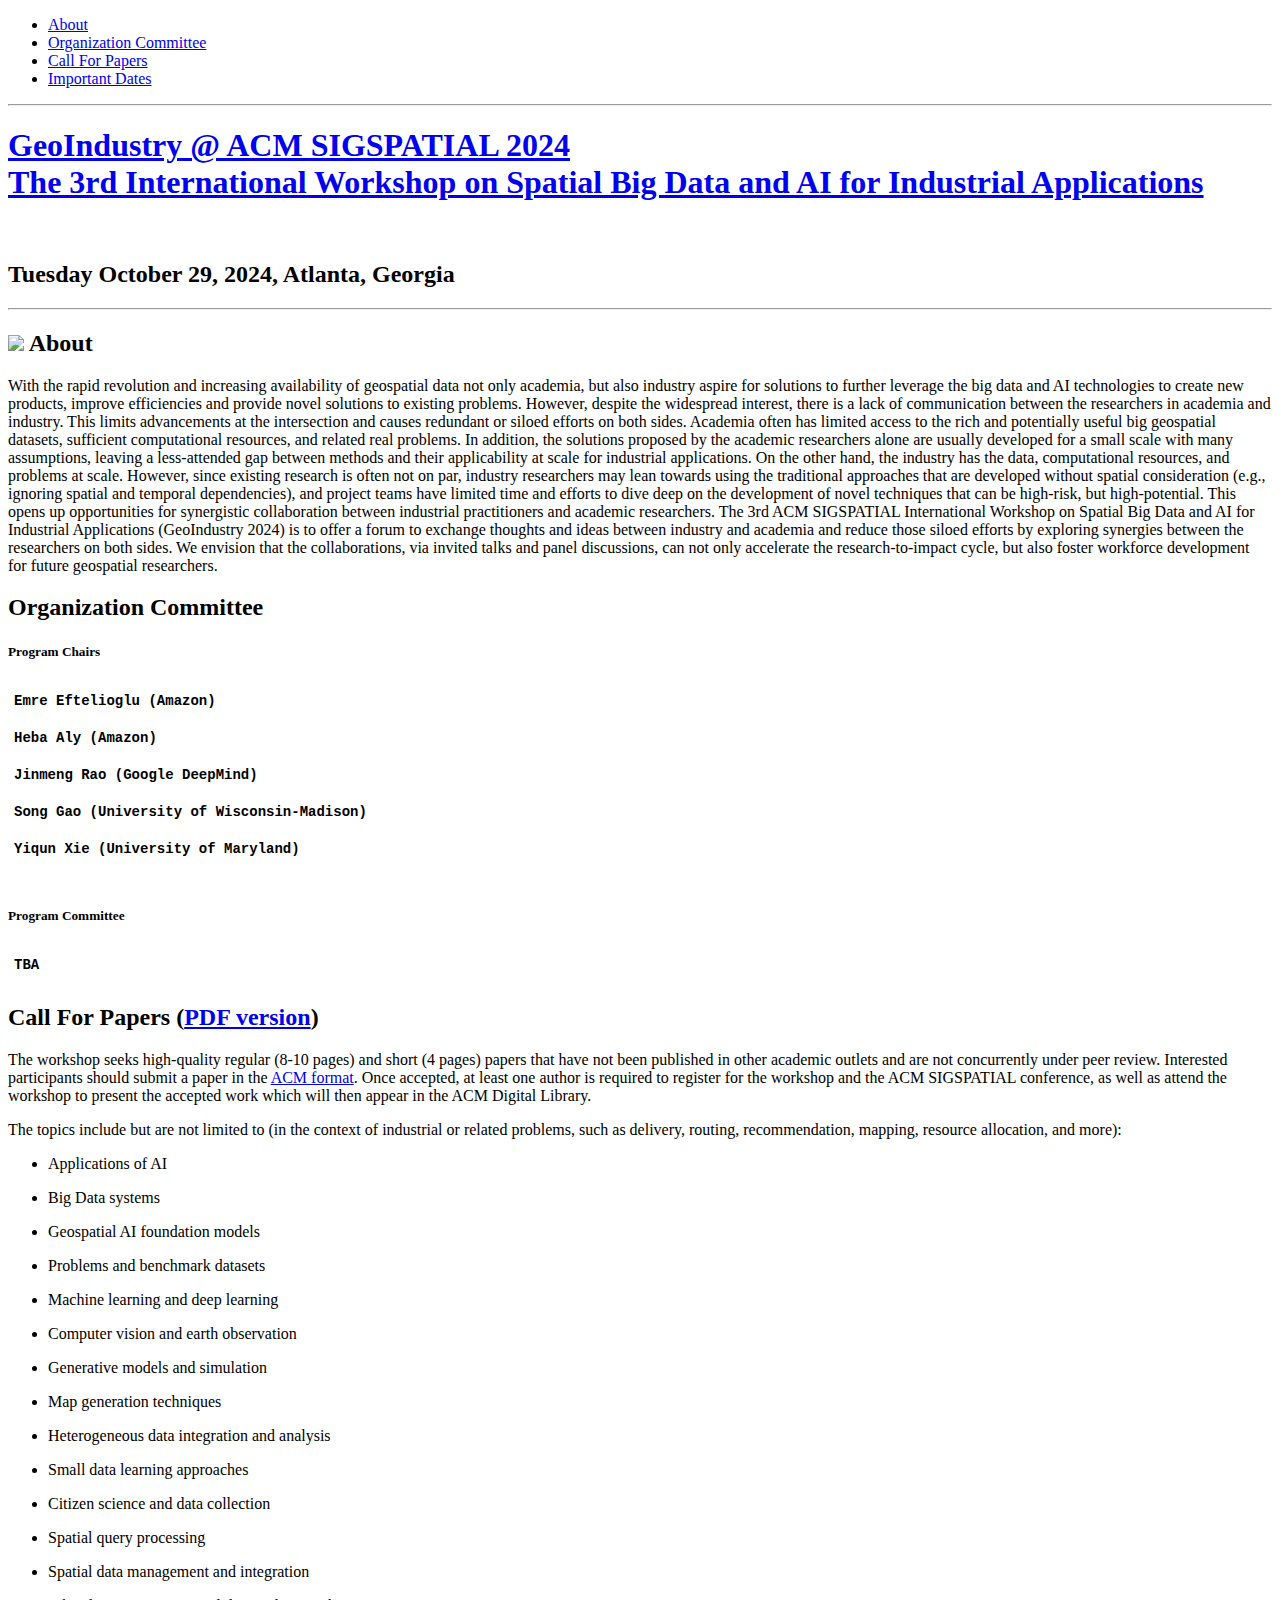
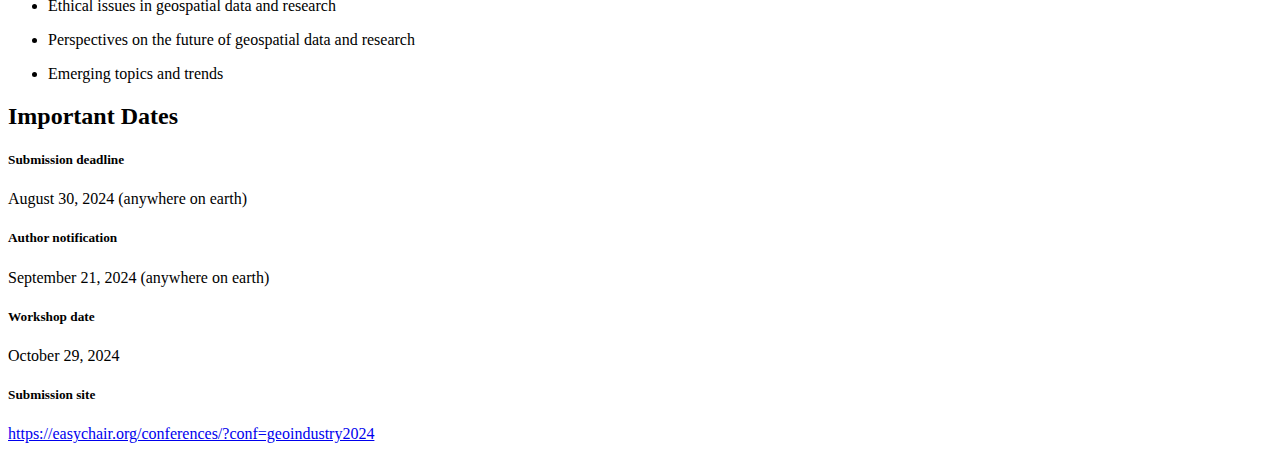
==== public/index.html @ 4b30ca98 "initial commit" ====
<!doctype html>
<html itemscope itemtype="http://schema.org/Event">
<head>
  <title itemprop="name">GeoIndustry @ ACM SIGSPATIAL 2024</title>

  <meta charset="utf-8">
  <meta name="author" content="GeoIndustry @ ACM SIGSPATIAL 2024" />
  <meta name="description" content="The 3rd International Workshop on Spatial Big Data and AI for Industrial Applications">
  <meta name="viewport" content="width=device-width">
  <meta http-equiv="X-UA-Compatible" content="IE=edge,chrome=1">

  <meta name="generator" content="Hugo 0.128.0">
  <meta property="og:url" content="https://geoindustry.github.io/geoindustryworkshop2024/">
  <meta property="og:site_name" content="The 3rd International Workshop on Spatial Big Data and AI for Industrial Applications @ ACM SIGSPATIAL 2024">
  <meta property="og:title" content="The 3rd International Workshop on Spatial Big Data and AI for Industrial Applications @ ACM SIGSPATIAL 2024">
  <meta property="og:description" content="The 3rd International Workshop on Spatial Big Data and AI for Industrial Applications">
  <meta property="og:locale" content="en">
  <meta property="og:type" content="website">
    <meta property="og:image" content="https://geoindustry.github.io/img/logo.png">

  
  <meta name="twitter:card" content="summary_large_image">
  <meta name="twitter:image" content="https://geoindustry.github.io/img/logo.png">
  <meta name="twitter:title" content="The 3rd International Workshop on Spatial Big Data and AI for Industrial Applications @ ACM SIGSPATIAL 2024">
  <meta name="twitter:description" content="The 3rd International Workshop on Spatial Big Data and AI for Industrial Applications">


  <link rel="shortcut icon" href="https://geoindustry.github.io/geoindustryworkshop2024/img/favicon.ico" type="image/x-icon">
  <link rel="apple-touch-icon" href="https://geoindustry.github.io/geoindustryworkshop2024/img/apple-touch-icon.png">

  <link rel="stylesheet" type="text/css" href="https://geoindustry.github.io/geoindustryworkshop2024/css/main.css">
  <link href="https://use.fontawesome.com/releases/v5.0.8/css/all.css" rel="stylesheet">

</head>
<body>
  <div class="global">

    <nav id="nav">
  <ul class="wrapper">
    
      <li class="nav-item">
        <a href="#intro" target="" title="About" class="nav-link">
          About
        </a>
      </li>
    
      <li class="nav-item">
        <a href="#organizer" target="" title="Organization Committee" class="nav-link">
          Organization Committee
        </a>
      </li>
    
      <li class="nav-item">
        <a href="#cfp" target="" title="Call For Papers" class="nav-link">
          Call For Papers
        </a>
      </li>
    
      <li class="nav-item">
        <a href="#deadline" target="" title="Important Dates" class="nav-link">
          Important Dates
        </a>
      </li>
    
  </ul>
</nav>

<hr>

    

<header class="header">
  <div class="wrapper">
    <h1 class="logo-name">
      <a class="logo-link" href="#" title="GeoIndustry @ ACM SIGSPATIAL 2024" itemprop="name">GeoIndustry @ ACM SIGSPATIAL 2024</a>
      <br/>
      <a class="logo-link" href="#" title="The 3rd International Workshop on Spatial Big Data and AI for Industrial Applications" itemprop="description">The 3rd International Workshop on Spatial Big Data and AI for Industrial Applications</a>
    </h1>
    <br/>
    
    <h2 class="tagline">Tuesday October 29, 2024, Atlanta, Georgia</h2>


    <div class="call-action-area">
      

      
    </div>
  </div>
</header>

<hr>


    <div class="content" id="content">
      <div class="wrapper">
        
          <section class="intro" id="intro">
            <h2 class="section-title"><img src="https://geoindustry.github.io/geoindustryworkshop2024/images/acmsigspatial-full.png" height="100px"> About</h2>
<p itemprop="description">With the rapid revolution and increasing availability of geospatial data not only academia, but also industry aspire for solutions to further leverage the big data and AI technologies to create new products, improve efficiencies and provide novel solutions to existing problems. However, despite the widespread interest, there is a lack of communication between the researchers in academia and industry. This limits advancements at the intersection and causes redundant or siloed efforts on both sides. Academia often has limited access to the rich and potentially useful big geospatial datasets, sufficient computational resources, and related real problems. In addition, the solutions proposed by the academic researchers alone are usually developed for a small scale with many assumptions, leaving a less-attended gap between methods and their applicability at scale for industrial applications. On the other hand, the industry has the data, computational resources, and problems at scale. However, since existing research is often not on par, industry researchers may lean towards using the traditional approaches that are developed without spatial consideration (e.g., ignoring spatial and temporal dependencies), and project teams have limited time and efforts to dive deep on the development of novel techniques that can be high-risk, but high-potential. This opens up opportunities for synergistic collaboration between industrial practitioners and academic researchers. The 3rd ACM SIGSPATIAL International Workshop on Spatial Big Data and AI for Industrial Applications (GeoIndustry 2024) is to offer a forum to exchange thoughts and ideas between industry and academia and reduce those siloed efforts by exploring synergies between the researchers on both sides. We envision that the collaborations, via invited talks and panel discussions, can not only accelerate the research-to-impact cycle, but also foster workforce development for future geospatial researchers.</p>

          </section>
        
          <section class="organizer" id="organizer">
            <h2 class="section-title">Organization Committee</h2>

<h5>Program Chairs</h5>

<table class="tg">
<thead>
</thead>
<tbody>
  
  <tr><td class="tg-r3w3">Emre Eftelioglu (Amazon)</td></tr>
  
  <tr><td class="tg-r3w3">Heba Aly (Amazon)</td></tr>
  
  <tr><td class="tg-r3w3">Jinmeng Rao (Google DeepMind)</td></tr>
  
  <tr><td class="tg-r3w3">Song Gao (University of Wisconsin-Madison)</td></tr>
  
  <tr><td class="tg-r3w3">Yiqun Xie (University of Maryland)</td></tr>
  
</tbody>
</table>

<br/>

<h5>Program Committee</h5>

<table class="tg">
<thead>
</thead>
<tbody>
  
  <td class="tg-r3w3">TBA</td>
  
    
  
</tbody>
</table>



<table class="tg">
<thead>
</thead>
<tbody>
  
</tbody>
</table>
          </section>
        
          <section class="cfp" id="cfp">
            <h2 class="section-title">Call For Papers (<a href=files/GeoIndustry_2024_CFP.pdf>PDF version</a>)</h2>

<p itemprop="description">
  The workshop seeks high-quality regular (8-10 pages) and short (4 pages) papers that have not been published in other academic outlets and 
  are not concurrently under peer review. Interested participants should submit a paper in the 
  <a href="http://www.acm.org/publications/proceedings-template">ACM format</a>. Once accepted, 
  at least one author is required to register for the workshop 
  and the ACM SIGSPATIAL conference, as well as attend the workshop to present the accepted work which will then appear 
  in the ACM Digital Library. 
</p>

<p itemprop="description">
  The topics include but are not limited to (in the context of industrial or related problems, such as delivery, routing, 
  recommendation, mapping, resource allocation, and more):
</p>

<ul class="cfp_topic">
  <li class="cfp_topic_item"><p>Applications of AI</p></li>
  <li class="cfp_topic_item"><p>Big Data systems</p> </li>
  <li class="cfp_topic_item"><p>Geospatial AI foundation models</p> </li>
  <li class="cfp_topic_item"><p>Problems and benchmark datasets</p></li>
  <li class="cfp_topic_item"><p>Machine learning and deep learning</p></li>
  <li class="cfp_topic_item"><p>Computer vision and earth observation</p></li>
  <li class="cfp_topic_item"><p>Generative models and simulation</p></li>
  <li class="cfp_topic_item"><p>Map generation techniques</p></li>
  <li class="cfp_topic_item"><p>Heterogeneous data integration and analysis</p></li>
  <li class="cfp_topic_item"><p>Small data learning approaches</p></li>
  <li class="cfp_topic_item"><p>Citizen science and data collection</p></li>
  <li class="cfp_topic_item"><p>Spatial query processing</p></li>
  <li class="cfp_topic_item"><p>Spatial data management and integration</p></li>
  <li class="cfp_topic_item"><p>Ethical issues in geospatial data and research</p></li>
  <li class="cfp_topic_item"><p>Perspectives on the future of geospatial data and research</p></li>
  <li class="cfp_topic_item"><p>Emerging topics and trends</p></li>
</ul>


<style type="text/css">
.tg  {border-collapse:collapse;border-spacing:0;}
.tg td{border-color:black;border-style:solid;border-width:1px;font-family:Arial, sans-serif;font-size:14px;
  overflow:hidden;padding:10px 5px;word-break:normal;}
.tg th{border-color:black;border-style:solid;border-width:1px;font-family:Arial, sans-serif;font-size:14px;
  font-weight:normal;overflow:hidden;padding:10px 5px;word-break:normal;}
.tg .tg-r3w3{border-color:#ffffff;font-family:"Courier New", Courier, monospace !important;;font-weight:bold;text-align:left;
  vertical-align:top}
</style>
          </section>
        
          <section class="deadline" id="deadline">
            <h2 class="section-title">Important Dates</h2>

<h5>Submission deadline</h5>

<p itemprop="description">August 30, 2024 (anywhere on earth)</p>

<h5>Author notification</h5>

<p itemprop="description">September 21, 2024 (anywhere on earth)</p>



<p itemprop="description"></p>

<h5>Workshop date</h5>

<p itemprop="description">October 29, 2024</p>

<h5>Submission site</h5>

<p itemprop="description"><a href=https://easychair.org/conferences/?conf&#61;geoindustry2024>https://easychair.org/conferences/?conf=geoindustry2024</a></p>
          </section>
        

        <footer class="footer">

        </footer>
      </div>
    </div>
  </div>

  <script src="https://ajax.googleapis.com/ajax/libs/jquery/1.11.0/jquery.min.js"></script>
  <script>window.jQuery || document.write('\x3Cscript src="https://geoindustry.github.io/geoindustryworkshop2024/js/jquery.js"><\/script>')</script>
  
</body>
</html>
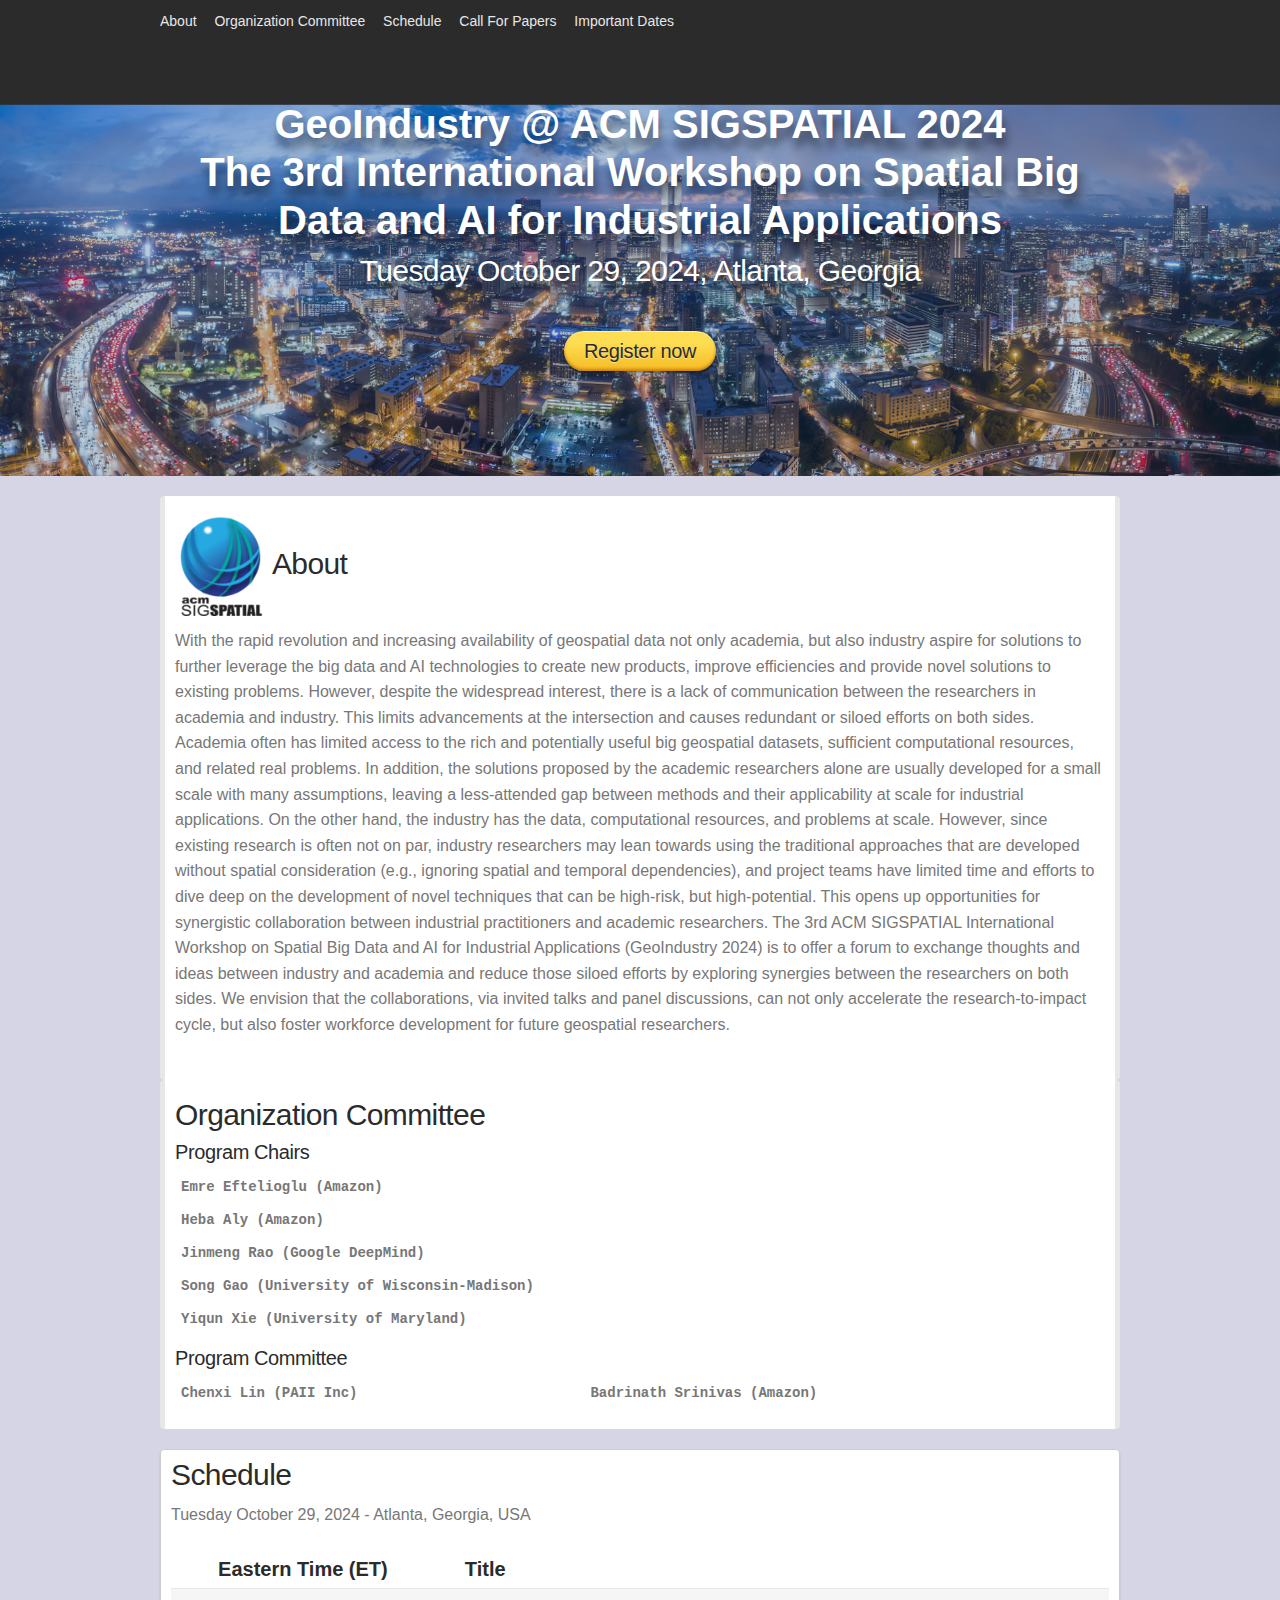
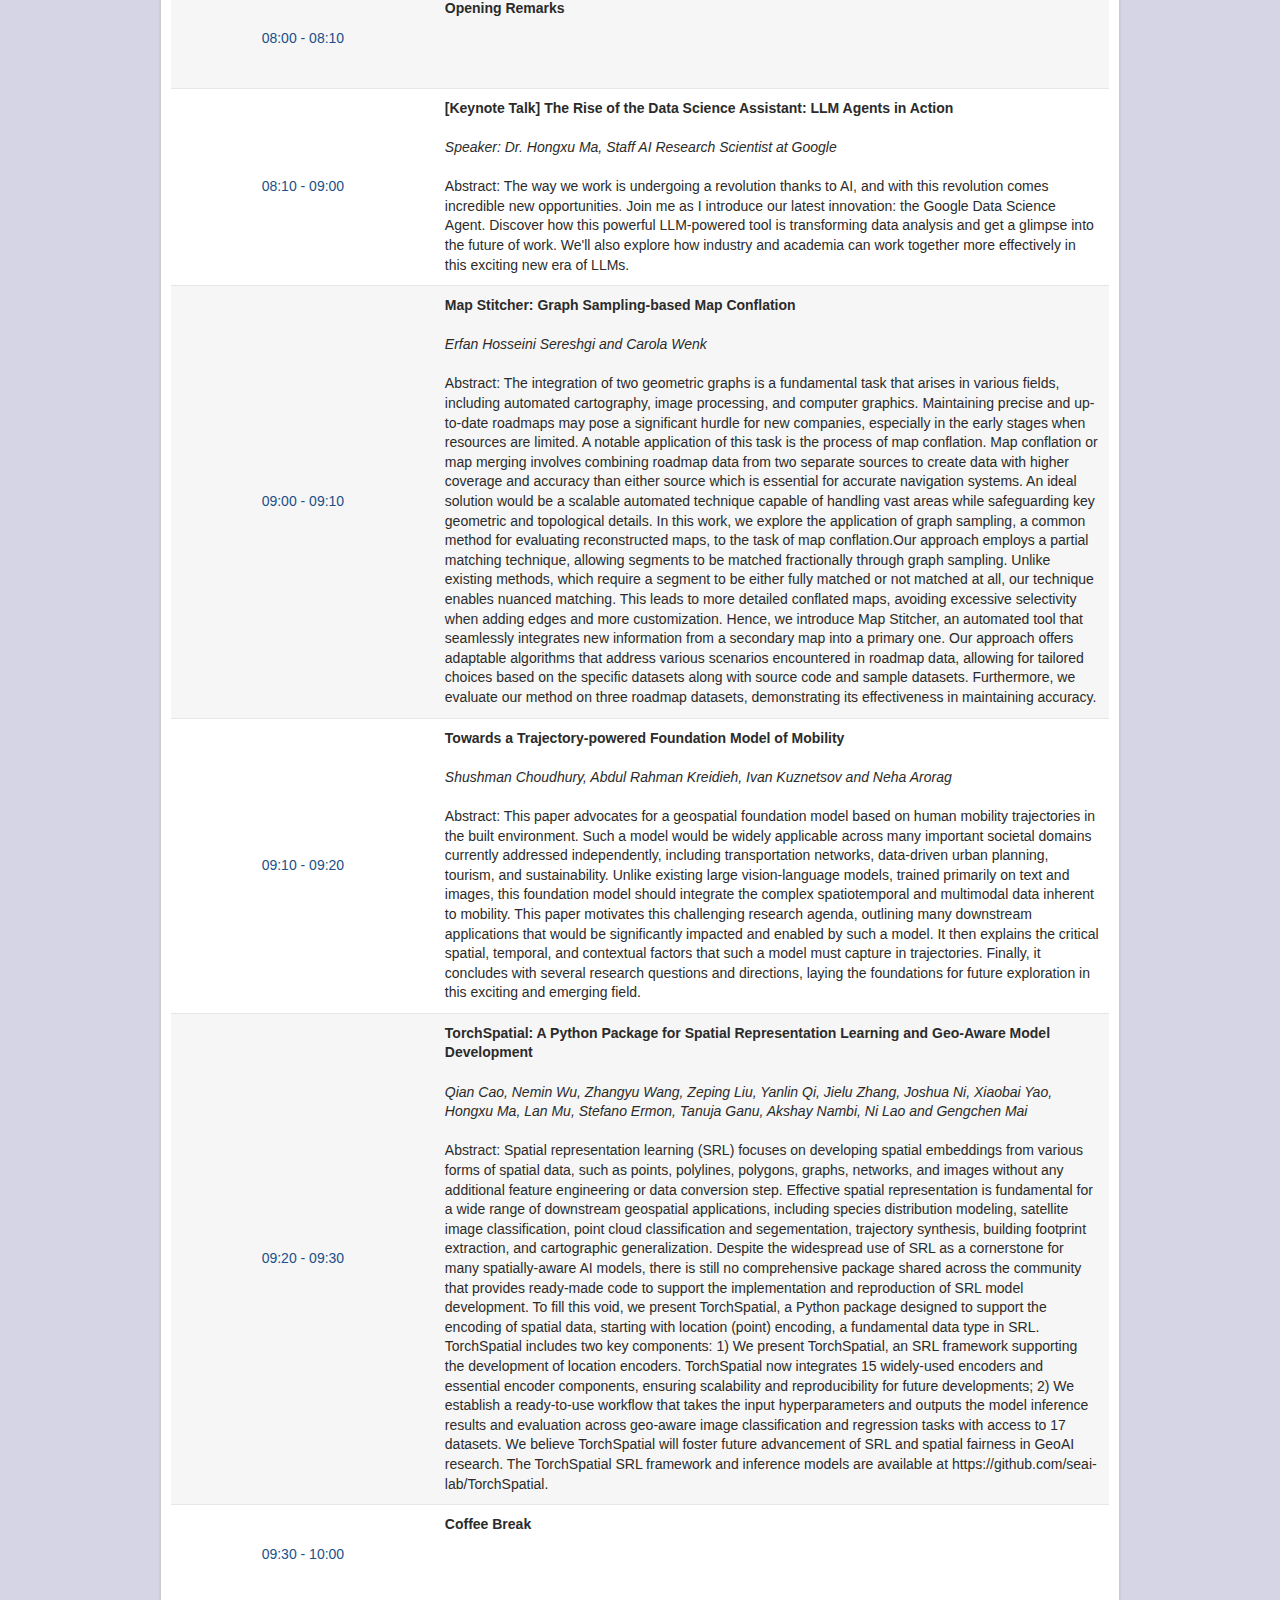
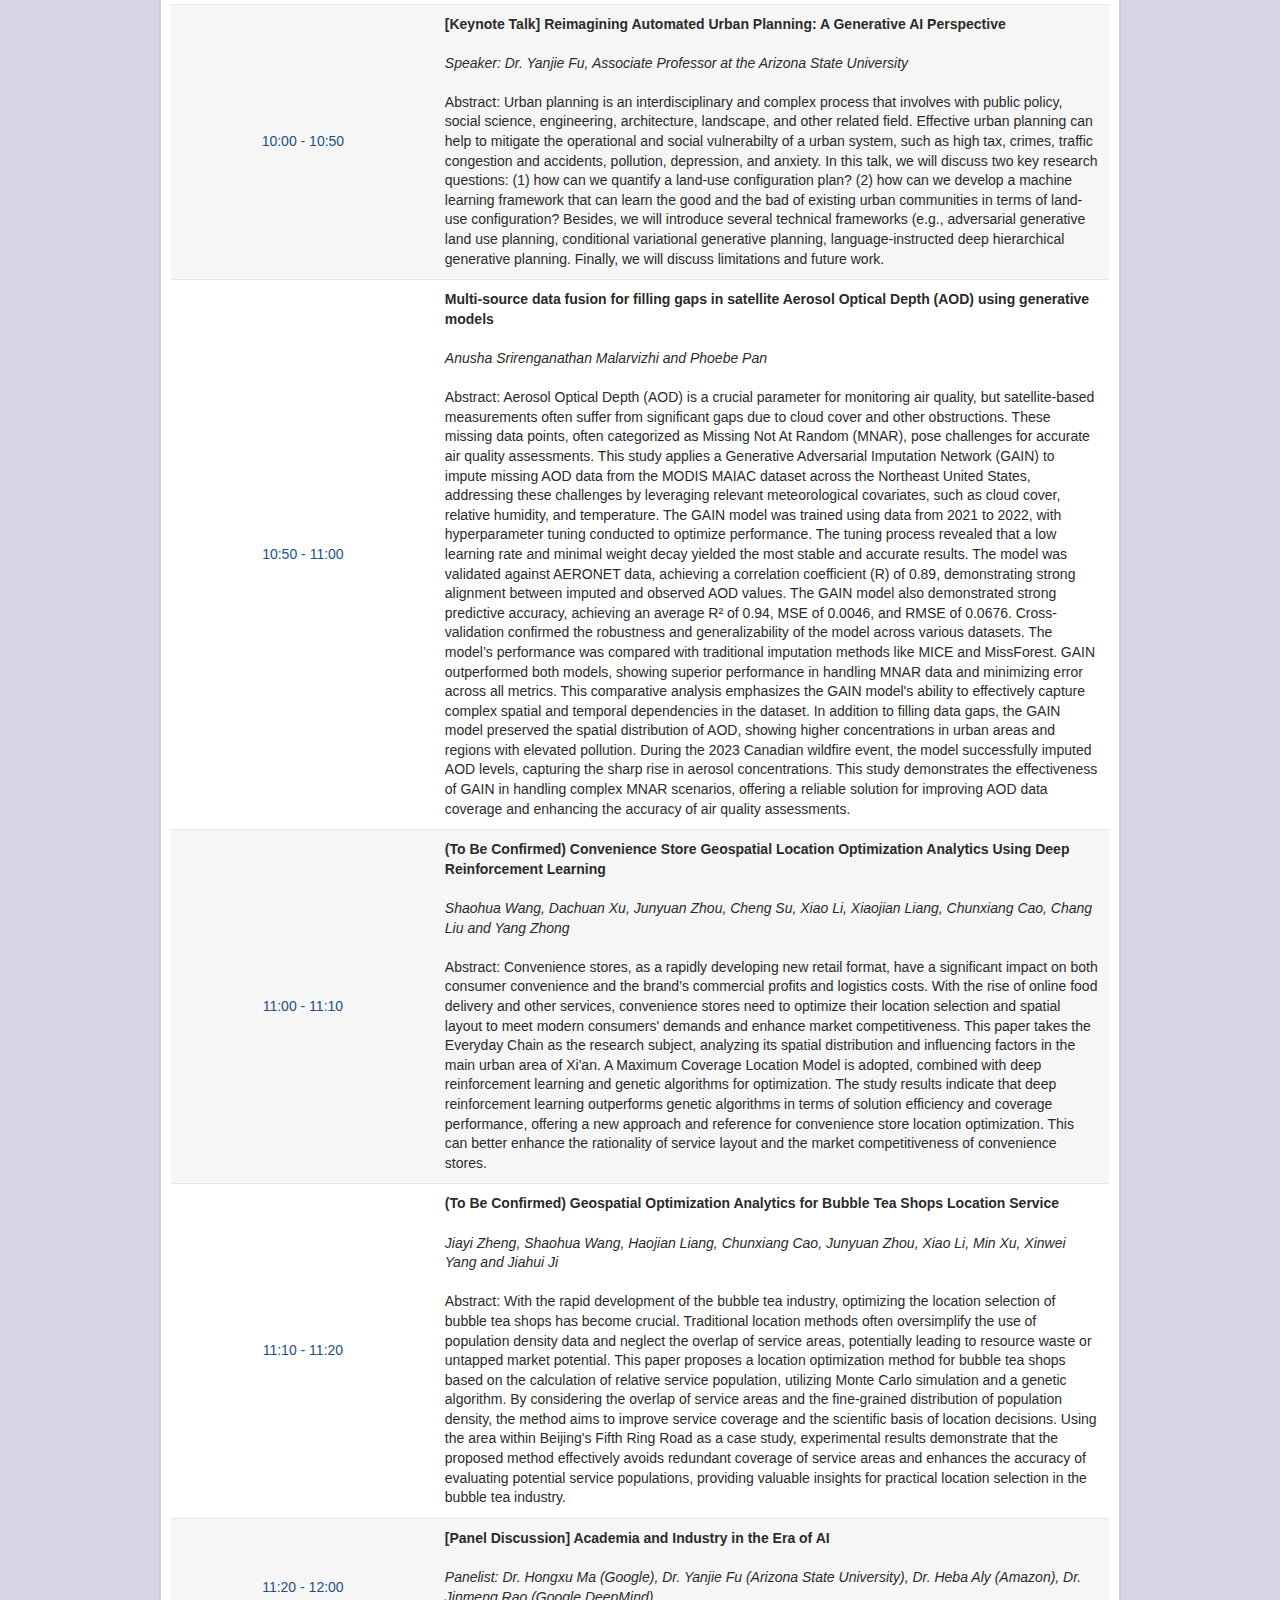
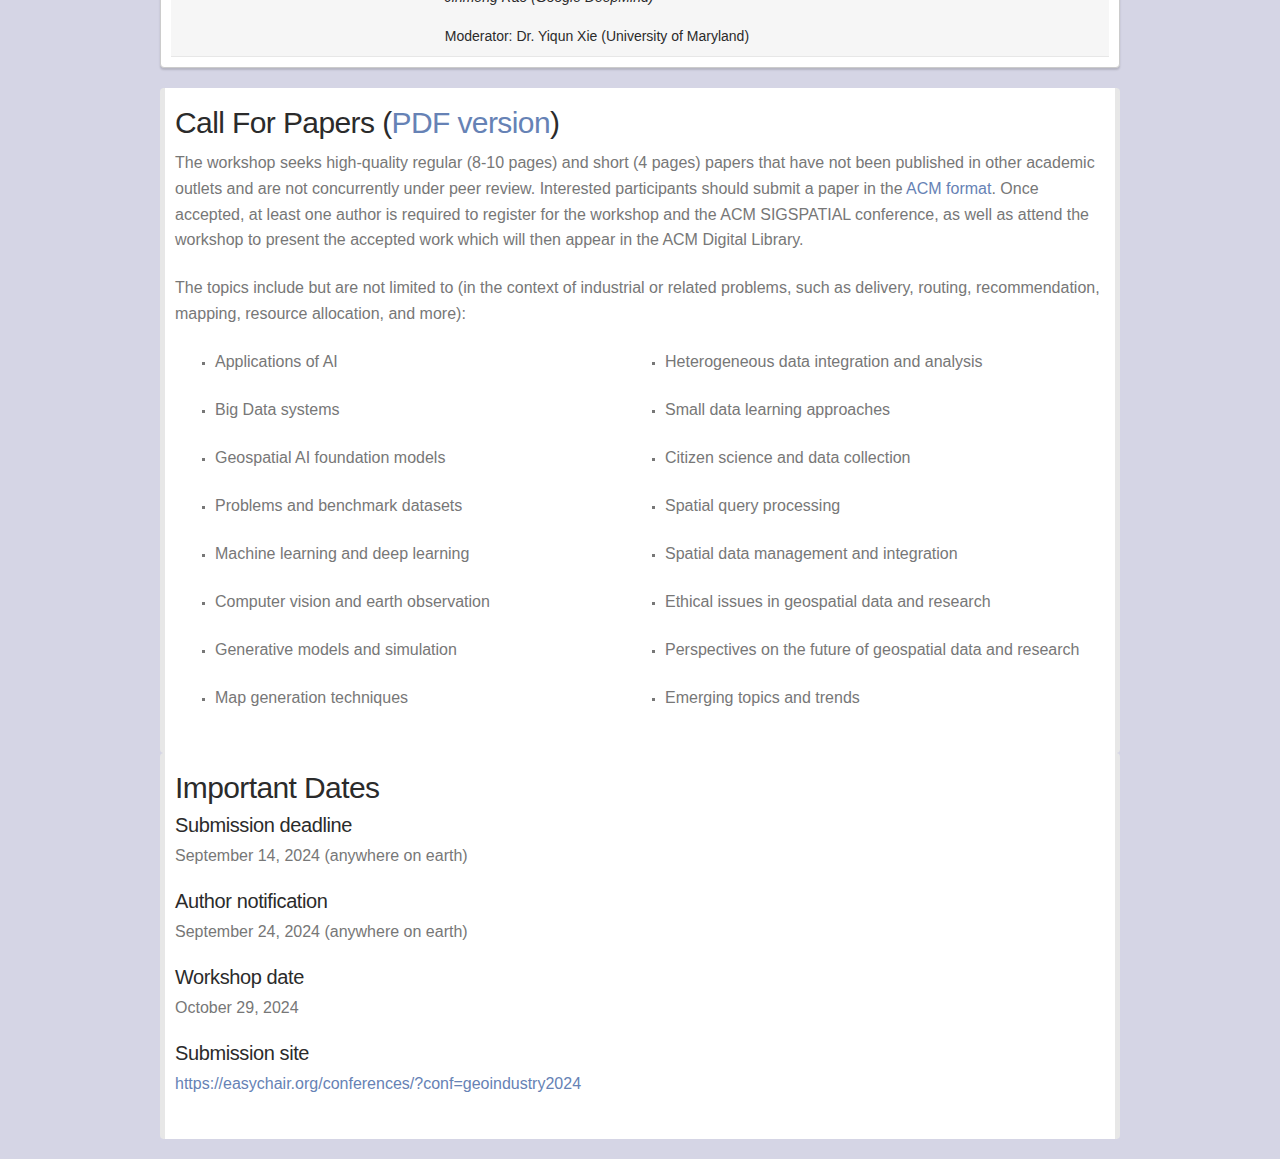
==== commit 4e73202a: "Update" ====
--- a/public/index.html
+++ b/public/index.html
@@ -51,6 +51,12 @@
       </li>
     
       <li class="nav-item">
+        <a href="#schedule" target="" title="Schedule" class="nav-link">
+          Schedule
+        </a>
+      </li>
+    
+      <li class="nav-item">
         <a href="#cfp" target="" title="Call For Papers" class="nav-link">
           Call For Papers
         </a>
@@ -85,6 +91,8 @@
       
 
       
+        <a href="https://sigspatial2024.sigspatial.org/registration/" class="call-action-link" target="_blank" title="Register now">Register now</a>
+      
     </div>
   </div>
 </header>
@@ -133,9 +141,13 @@
 </thead>
 <tbody>
   
-  <td class="tg-r3w3">TBA</td>
-  
-    
+  <td class="tg-r3w3">Chenxi Lin (PAII Inc)</td>
+  
+    
+  
+  <td class="tg-r3w3">Badrinath Srinivas (Amazon)</td>
+  
+    <tr></tr>
   
 </tbody>
 </table>
@@ -149,6 +161,154 @@
   
 </tbody>
 </table>
+          </section>
+        
+          <section class="schedule" id="schedule">
+            
+<div class="schedule-tbl">
+<h2 class="section-title">Schedule</h2>
+<p>Tuesday October 29, 2024 - Atlanta, Georgia, USA </p>
+
+
+
+
+  <table>
+    <thead>
+      <tr>
+        <th class="schedule-time">Eastern Time (ET)</th>
+        
+        <th class="schedule-slot">Title</th>
+        
+        
+        
+      </tr>
+    </thead>
+    <tbody>
+      
+        <tr class="schedule-other">
+          <td class="schedule-time">08:00 - 08:10</td>
+          
+          <td class="schedule-slot"><b>Opening Remarks</b><br><br> <i></i>  <br><br> 
+            
+          </td>
+          
+          
+          
+        </tr>
+      
+        <tr class="schedule-other">
+          <td class="schedule-time">08:10 - 09:00</td>
+          
+          <td class="schedule-slot"><b>[Keynote Talk] The Rise of the Data Science Assistant: LLM Agents in Action</b><br><br> <i>Speaker: Dr. Hongxu Ma, Staff AI Research Scientist at Google</i>  <br><br> 
+             Abstract: The way we work is undergoing a revolution thanks to AI, and with this revolution comes incredible new opportunities. Join me as I introduce our latest innovation: the Google Data Science Agent. Discover how this powerful LLM-powered tool is transforming data analysis and get a glimpse into the future of work. We&#39;ll also explore how industry and academia can work together more effectively in this exciting new era of LLMs. 
+          </td>
+          
+          
+          
+        </tr>
+      
+        <tr class="schedule-other">
+          <td class="schedule-time">09:00 - 09:10</td>
+          
+          <td class="schedule-slot"><b>Map Stitcher: Graph Sampling-based Map Conflation</b><br><br> <i>Erfan Hosseini Sereshgi and Carola Wenk</i>  <br><br> 
+             Abstract: The integration of two geometric graphs is a fundamental task that arises in various fields, including automated cartography, image processing, and computer graphics. Maintaining precise and up-to-date roadmaps may pose a significant hurdle for new companies, especially in the early stages when resources are limited. A notable application of this task is the process of map conflation. Map conflation or map merging involves combining roadmap data from two separate sources to create data with higher coverage and accuracy than either source which is essential for accurate navigation systems. An ideal solution would be a scalable automated technique capable of handling vast areas while safeguarding key geometric and topological details. In this work, we explore the application of graph sampling, a common method for evaluating reconstructed maps, to the task of map conflation.Our approach employs a partial matching technique, allowing segments to be matched fractionally through graph sampling. Unlike existing methods, which require a segment to be either fully matched or not matched at all, our technique enables nuanced matching. This leads to more detailed conflated maps, avoiding excessive selectivity when adding edges and more customization. Hence, we introduce Map Stitcher, an automated tool that seamlessly integrates new information from a secondary map into a primary one. Our approach offers adaptable algorithms that address various scenarios encountered in roadmap data, allowing for tailored choices based on the specific datasets along with source code and sample datasets. Furthermore, we evaluate our method on three roadmap datasets, demonstrating its effectiveness in maintaining accuracy. 
+          </td>
+          
+          
+          
+        </tr>
+      
+        <tr class="schedule-other">
+          <td class="schedule-time">09:10 - 09:20</td>
+          
+          <td class="schedule-slot"><b>Towards a Trajectory-powered Foundation Model of Mobility</b><br><br> <i>Shushman Choudhury, Abdul Rahman Kreidieh, Ivan Kuznetsov and Neha Arorag</i>  <br><br> 
+             Abstract: This paper advocates for a geospatial foundation model based on human mobility trajectories in the built environment. Such a model would be widely applicable across many important societal domains currently addressed independently, including transportation networks, data-driven urban planning, tourism, and sustainability. Unlike existing large vision-language models, trained primarily on text and images, this foundation model should integrate the complex spatiotemporal and multimodal data inherent to mobility. This paper motivates this challenging research agenda, outlining many downstream applications that would be significantly impacted and enabled by such a model. It then explains the critical spatial, temporal, and contextual factors that such a model must capture in trajectories. Finally, it concludes with several research questions and directions, laying the foundations for future exploration in this exciting and emerging field. 
+          </td>
+          
+          
+          
+        </tr>
+      
+        <tr class="schedule-other">
+          <td class="schedule-time">09:20 - 09:30</td>
+          
+          <td class="schedule-slot"><b>TorchSpatial: A Python Package for Spatial Representation Learning and Geo-Aware Model Development</b><br><br> <i>Qian Cao, Nemin Wu, Zhangyu Wang, Zeping Liu, Yanlin Qi, Jielu Zhang, Joshua Ni, Xiaobai Yao, Hongxu Ma, Lan Mu, Stefano Ermon, Tanuja Ganu, Akshay Nambi, Ni Lao and Gengchen Mai</i>  <br><br> 
+             Abstract: Spatial representation learning (SRL) focuses on developing spatial embeddings from various forms of spatial data, such as points, polylines, polygons, graphs, networks, and images without any additional feature engineering or data conversion step. Effective spatial representation is fundamental for a wide range of downstream geospatial applications, including species distribution modeling, satellite image classification, point cloud classification and segementation, trajectory synthesis, building footprint extraction, and cartographic generalization. Despite the widespread use of SRL as a cornerstone for many spatially-aware AI models, there is still no comprehensive package shared across the community that provides ready-made code to support the implementation and reproduction of SRL model development. To fill this void, we present TorchSpatial, a Python package designed to support the encoding of spatial data, starting with location (point) encoding, a fundamental data type in SRL. TorchSpatial includes two key components: 1) We present TorchSpatial, an SRL framework supporting the development of location encoders. TorchSpatial now integrates 15 widely-used encoders and essential encoder components, ensuring scalability and reproducibility for future developments; 2) We establish a ready-to-use workflow that takes the input hyperparameters and outputs the model inference results and evaluation across geo-aware image classification and regression tasks with access to 17 datasets. We believe TorchSpatial will foster future advancement of SRL and spatial fairness in GeoAI research. The TorchSpatial SRL framework and inference models are available at https://github.com/seai-lab/TorchSpatial. 
+          </td>
+          
+          
+          
+        </tr>
+      
+        <tr class="schedule-other">
+          <td class="schedule-time">09:30 - 10:00</td>
+          
+          <td class="schedule-slot"><b>Coffee Break</b><br><br> <i></i>  <br><br> 
+            
+          </td>
+          
+          
+          
+        </tr>
+      
+        <tr class="schedule-other">
+          <td class="schedule-time">10:00 - 10:50</td>
+          
+          <td class="schedule-slot"><b>[Keynote Talk] Reimagining Automated Urban Planning: A Generative AI Perspective</b><br><br> <i>Speaker: Dr. Yanjie Fu, Associate Professor at the Arizona State University</i>  <br><br> 
+             Abstract: Urban planning is an interdisciplinary and complex process that involves with public policy, social science, engineering, architecture, landscape, and other related field. Effective urban planning can help to mitigate the operational and social vulnerabilty of a urban system, such as high tax, crimes, traffic congestion and accidents, pollution, depression, and anxiety.  In this talk, we will discuss two key research questions: (1) how can we quantify a land-use configuration plan? (2) how can we develop a machine learning framework that can learn the good and the bad of existing urban communities in terms of land-use configuration? Besides, we will introduce several technical frameworks (e.g., adversarial generative land use planning, conditional variational generative planning,  language-instructed deep hierarchical generative planning. Finally, we will discuss limitations and future work. 
+          </td>
+          
+          
+          
+        </tr>
+      
+        <tr class="schedule-other">
+          <td class="schedule-time">10:50 - 11:00</td>
+          
+          <td class="schedule-slot"><b>Multi-source data fusion for filling gaps in satellite Aerosol Optical Depth (AOD) using generative models</b><br><br> <i>Anusha Srirenganathan Malarvizhi and Phoebe Pan</i>  <br><br> 
+             Abstract: Aerosol Optical Depth (AOD) is a crucial parameter for monitoring air quality, but satellite-based measurements often suffer from significant gaps due to cloud cover and other obstructions. These missing data points, often categorized as Missing Not At Random (MNAR), pose challenges for accurate air quality assessments. This study applies a Generative Adversarial Imputation Network (GAIN) to impute missing AOD data from the MODIS MAIAC dataset across the Northeast United States, addressing these challenges by leveraging relevant meteorological covariates, such as cloud cover, relative humidity, and temperature. The GAIN model was trained using data from 2021 to 2022, with hyperparameter tuning conducted to optimize performance. The tuning process revealed that a low learning rate and minimal weight decay yielded the most stable and accurate results. The model was validated against AERONET data, achieving a correlation coefficient (R) of 0.89, demonstrating strong alignment between imputed and observed AOD values. The GAIN model also demonstrated strong predictive accuracy, achieving an average R² of 0.94, MSE of 0.0046, and RMSE of 0.0676. Cross-validation confirmed the robustness and generalizability of the model across various datasets. The model’s performance was compared with traditional imputation methods like MICE and MissForest. GAIN outperformed both models, showing superior performance in handling MNAR data and minimizing error across all metrics. This comparative analysis emphasizes the GAIN model&#39;s ability to effectively capture complex spatial and temporal dependencies in the dataset. In addition to filling data gaps, the GAIN model preserved the spatial distribution of AOD, showing higher concentrations in urban areas and regions with elevated pollution. During the 2023 Canadian wildfire event, the model successfully imputed AOD levels, capturing the sharp rise in aerosol concentrations. This study demonstrates the effectiveness of GAIN in handling complex MNAR scenarios, offering a reliable solution for improving AOD data coverage and enhancing the accuracy of air quality assessments. 
+          </td>
+          
+          
+          
+        </tr>
+      
+        <tr class="schedule-other">
+          <td class="schedule-time">11:00 - 11:10</td>
+          
+          <td class="schedule-slot"><b>(To Be Confirmed) Convenience Store Geospatial Location Optimization Analytics Using Deep Reinforcement Learning</b><br><br> <i>Shaohua Wang, Dachuan Xu, Junyuan Zhou, Cheng Su, Xiao Li, Xiaojian Liang, Chunxiang Cao, Chang Liu and Yang Zhong</i>  <br><br> 
+             Abstract: Convenience stores, as a rapidly developing new retail format, have a significant impact on both consumer convenience and the brand’s commercial profits and logistics costs. With the rise of online food delivery and other services, convenience stores need to optimize their location selection and spatial layout to meet modern consumers&#39; demands and enhance market competitiveness. This paper takes the Everyday Chain as the research subject, analyzing its spatial distribution and influencing factors in the main urban area of Xi&#39;an. A Maximum Coverage Location Model is adopted, combined with deep reinforcement learning and genetic algorithms for optimization. The study results indicate that deep reinforcement learning outperforms genetic algorithms in terms of solution efficiency and coverage performance, offering a new approach and reference for convenience store location optimization. This can better enhance the rationality of service layout and the market competitiveness of convenience stores. 
+          </td>
+          
+          
+          
+        </tr>
+      
+        <tr class="schedule-other">
+          <td class="schedule-time">11:10 - 11:20</td>
+          
+          <td class="schedule-slot"><b>(To Be Confirmed) Geospatial Optimization Analytics for Bubble Tea Shops Location Service</b><br><br> <i>Jiayi Zheng, Shaohua Wang, Haojian Liang, Chunxiang Cao, Junyuan Zhou, Xiao Li, Min Xu, Xinwei Yang and Jiahui Ji</i>  <br><br> 
+             Abstract: With the rapid development of the bubble tea industry, optimizing the location selection of bubble tea shops has become crucial. Traditional location methods often oversimplify the use of population density data and neglect the overlap of service areas, potentially leading to resource waste or untapped market potential. This paper proposes a location optimization method for bubble tea shops based on the calculation of relative service population, utilizing Monte Carlo simulation and a genetic algorithm. By considering the overlap of service areas and the fine-grained distribution of population density, the method aims to improve service coverage and the scientific basis of location decisions. Using the area within Beijing&#39;s Fifth Ring Road as a case study, experimental results demonstrate that the proposed method effectively avoids redundant coverage of service areas and enhances the accuracy of evaluating potential service populations, providing valuable insights for practical location selection in the bubble tea industry. 
+          </td>
+          
+          
+          
+        </tr>
+      
+        <tr class="schedule-other">
+          <td class="schedule-time">11:20 - 12:00</td>
+          
+          <td class="schedule-slot"><b>[Panel Discussion] Academia and Industry in the Era of AI</b><br><br> <i>Panelist: Dr. Hongxu Ma (Google), Dr. Yanjie Fu (Arizona State University), Dr. Heba Aly (Amazon), Dr. Jinmeng Rao (Google DeepMind)</i>  <br><br> 
+             Moderator: Dr. Yiqun Xie (University of Maryland) 
+          </td>
+          
+          
+          
+        </tr>
+      
+    </tbody>
+  </table>
+</div>
           </section>
         
           <section class="cfp" id="cfp">
@@ -204,11 +364,11 @@
 
 <h5>Submission deadline</h5>
 
-<p itemprop="description">August 30, 2024 (anywhere on earth)</p>
+<p itemprop="description">September 14, 2024 (anywhere on earth)</p>
 
 <h5>Author notification</h5>
 
-<p itemprop="description">September 21, 2024 (anywhere on earth)</p>
+<p itemprop="description">September 24, 2024 (anywhere on earth)</p>
 
 
 
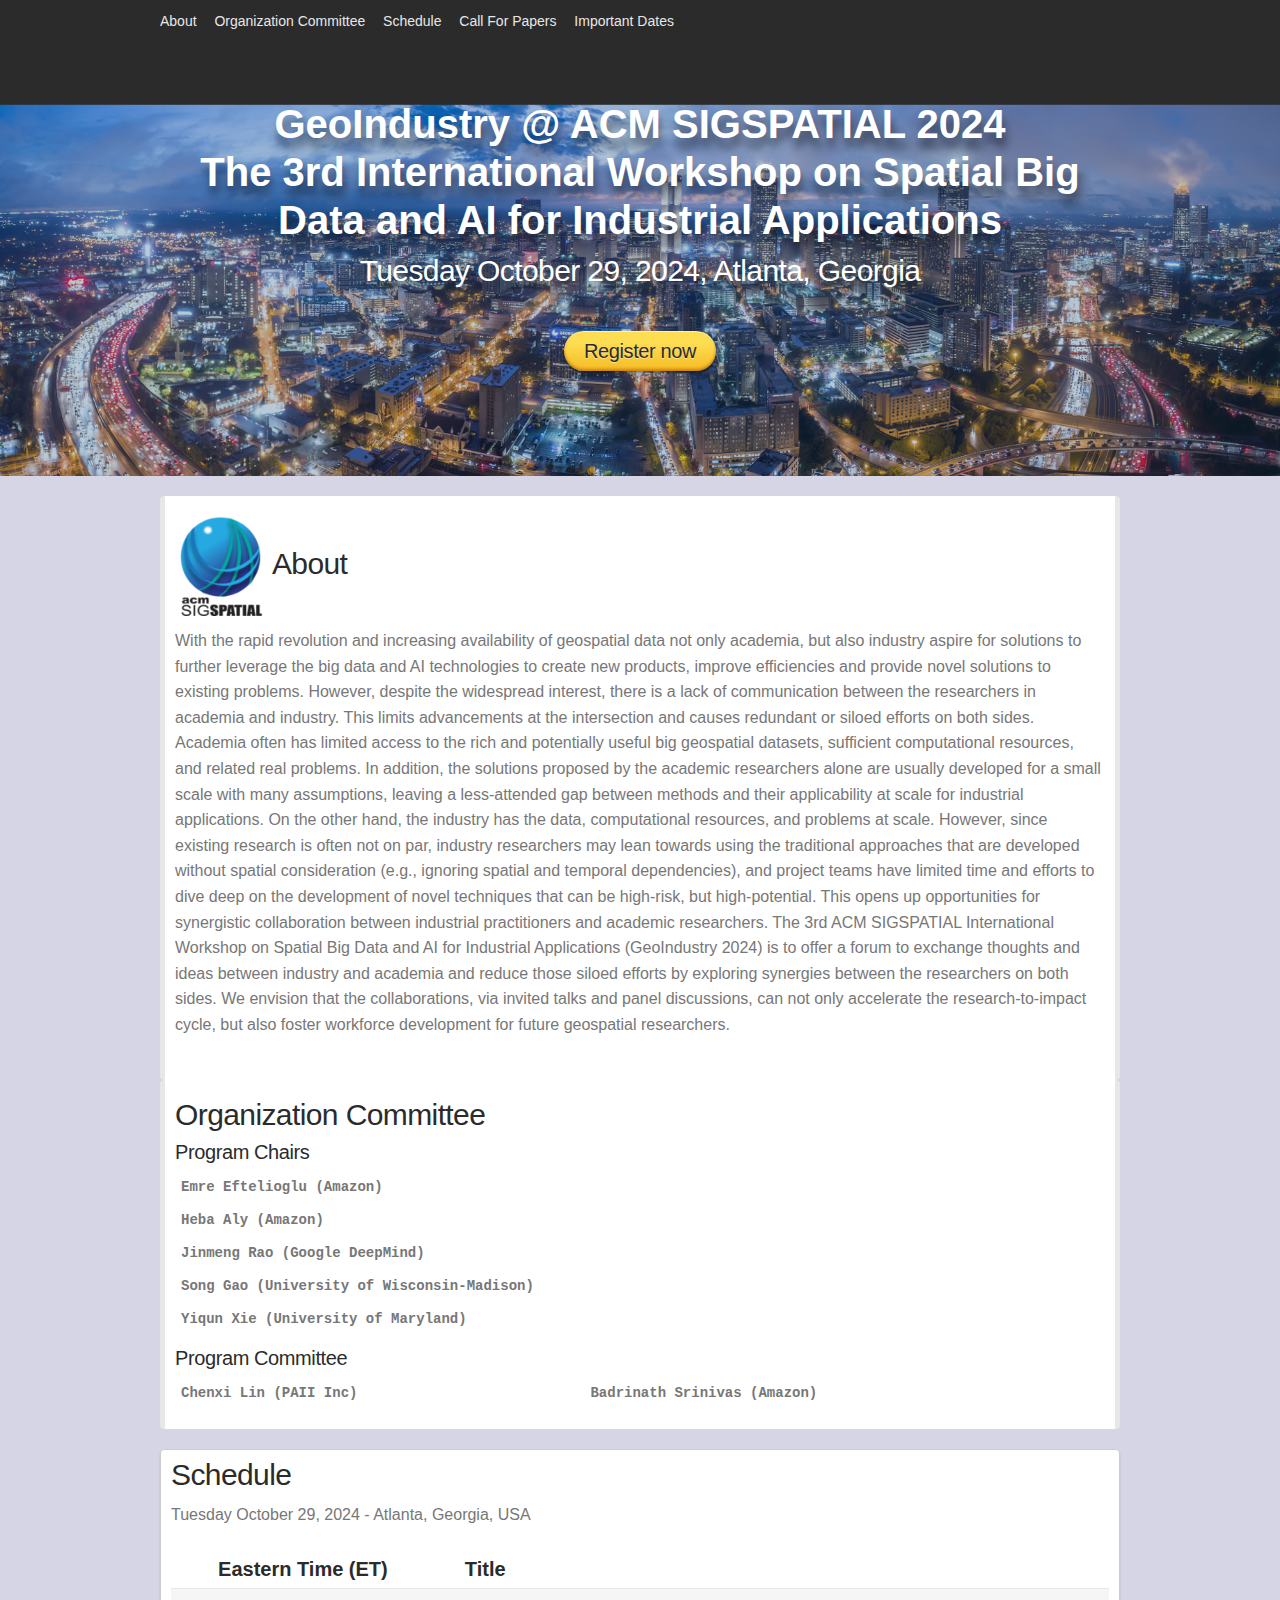
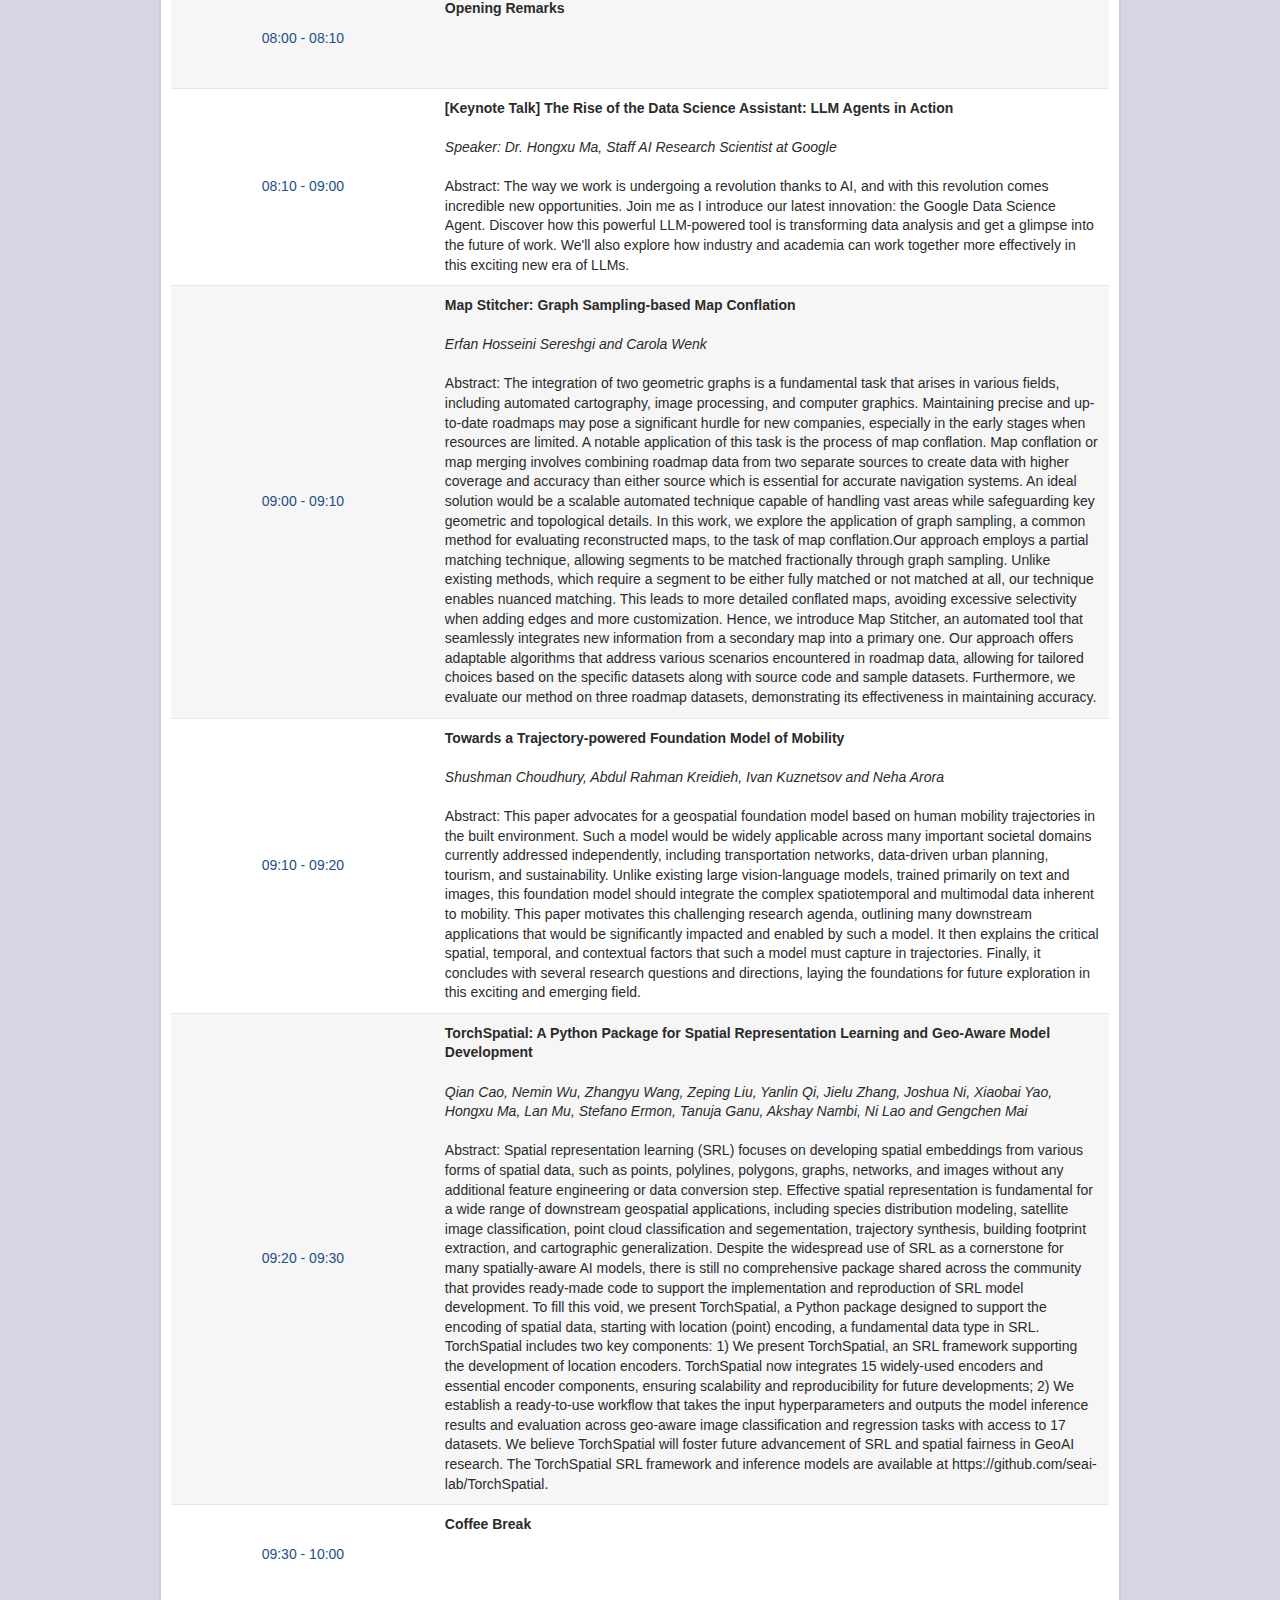
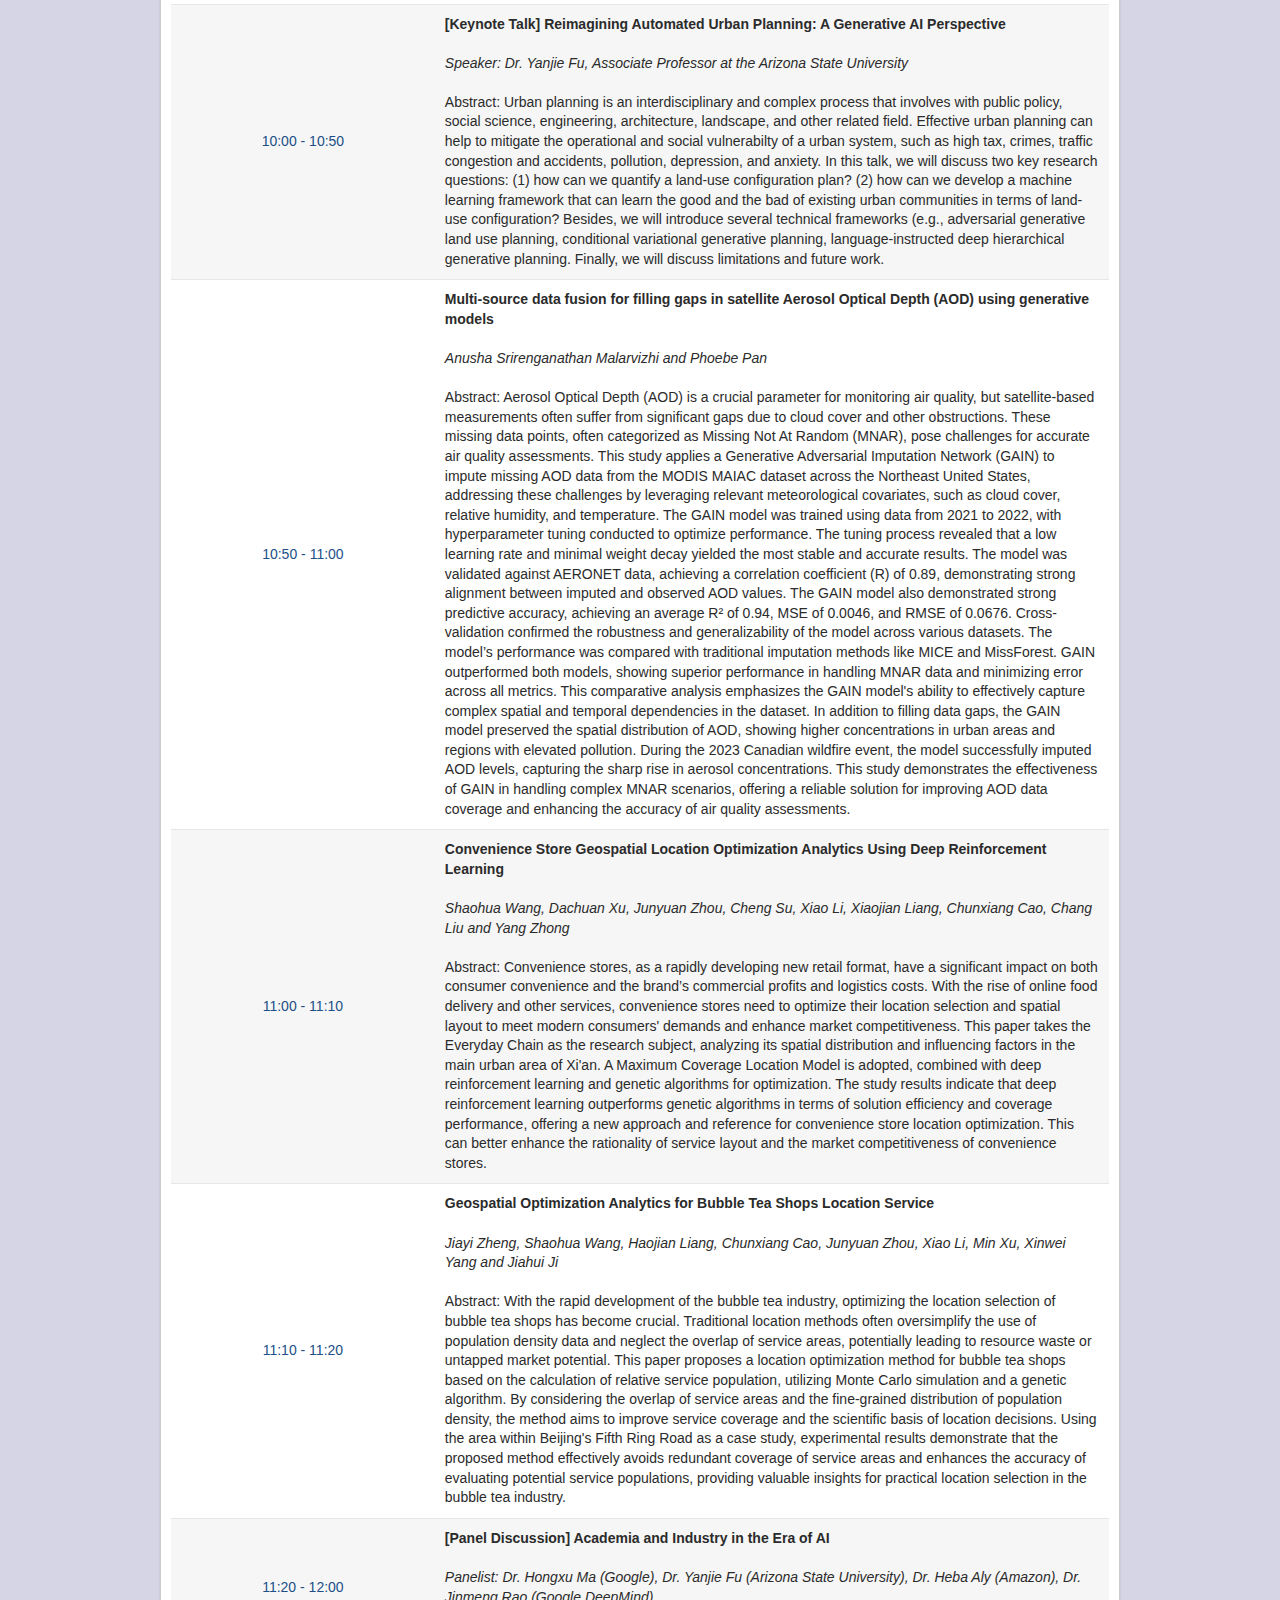
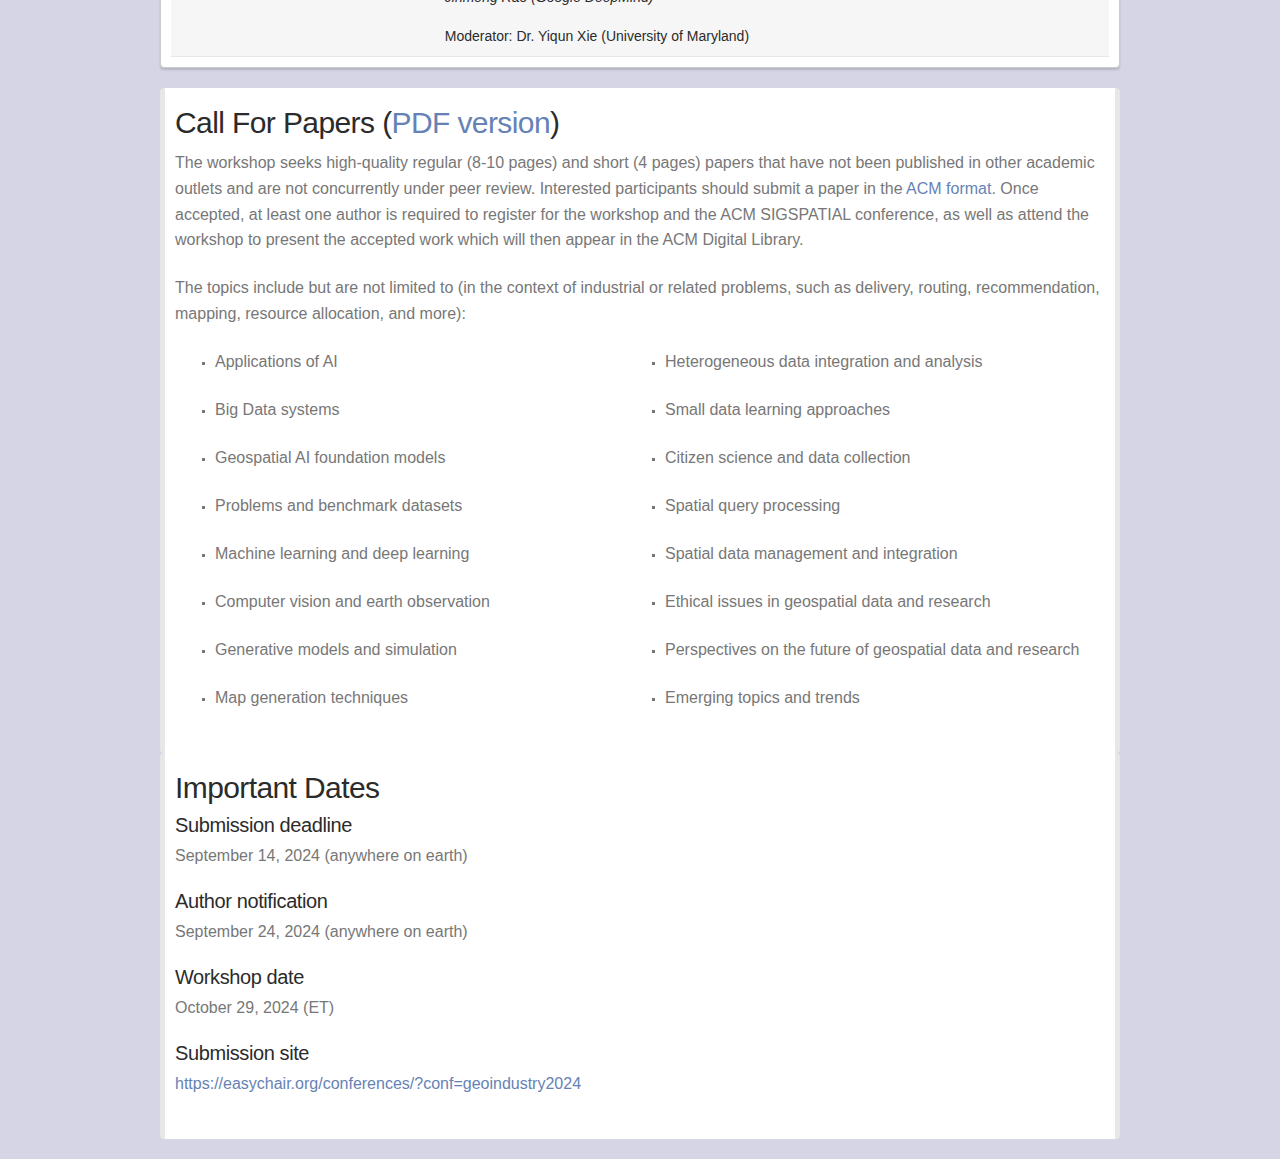
==== commit 4a86b62d: "Update" ====
--- a/public/index.html
+++ b/public/index.html
@@ -221,7 +221,7 @@
         <tr class="schedule-other">
           <td class="schedule-time">09:10 - 09:20</td>
           
-          <td class="schedule-slot"><b>Towards a Trajectory-powered Foundation Model of Mobility</b><br><br> <i>Shushman Choudhury, Abdul Rahman Kreidieh, Ivan Kuznetsov and Neha Arorag</i>  <br><br> 
+          <td class="schedule-slot"><b>Towards a Trajectory-powered Foundation Model of Mobility</b><br><br> <i>Shushman Choudhury, Abdul Rahman Kreidieh, Ivan Kuznetsov and Neha Arora</i>  <br><br> 
              Abstract: This paper advocates for a geospatial foundation model based on human mobility trajectories in the built environment. Such a model would be widely applicable across many important societal domains currently addressed independently, including transportation networks, data-driven urban planning, tourism, and sustainability. Unlike existing large vision-language models, trained primarily on text and images, this foundation model should integrate the complex spatiotemporal and multimodal data inherent to mobility. This paper motivates this challenging research agenda, outlining many downstream applications that would be significantly impacted and enabled by such a model. It then explains the critical spatial, temporal, and contextual factors that such a model must capture in trajectories. Finally, it concludes with several research questions and directions, laying the foundations for future exploration in this exciting and emerging field. 
           </td>
           
@@ -276,7 +276,7 @@
         <tr class="schedule-other">
           <td class="schedule-time">11:00 - 11:10</td>
           
-          <td class="schedule-slot"><b>(To Be Confirmed) Convenience Store Geospatial Location Optimization Analytics Using Deep Reinforcement Learning</b><br><br> <i>Shaohua Wang, Dachuan Xu, Junyuan Zhou, Cheng Su, Xiao Li, Xiaojian Liang, Chunxiang Cao, Chang Liu and Yang Zhong</i>  <br><br> 
+          <td class="schedule-slot"><b>Convenience Store Geospatial Location Optimization Analytics Using Deep Reinforcement Learning</b><br><br> <i>Shaohua Wang, Dachuan Xu, Junyuan Zhou, Cheng Su, Xiao Li, Xiaojian Liang, Chunxiang Cao, Chang Liu and Yang Zhong</i>  <br><br> 
              Abstract: Convenience stores, as a rapidly developing new retail format, have a significant impact on both consumer convenience and the brand’s commercial profits and logistics costs. With the rise of online food delivery and other services, convenience stores need to optimize their location selection and spatial layout to meet modern consumers&#39; demands and enhance market competitiveness. This paper takes the Everyday Chain as the research subject, analyzing its spatial distribution and influencing factors in the main urban area of Xi&#39;an. A Maximum Coverage Location Model is adopted, combined with deep reinforcement learning and genetic algorithms for optimization. The study results indicate that deep reinforcement learning outperforms genetic algorithms in terms of solution efficiency and coverage performance, offering a new approach and reference for convenience store location optimization. This can better enhance the rationality of service layout and the market competitiveness of convenience stores. 
           </td>
           
@@ -287,7 +287,7 @@
         <tr class="schedule-other">
           <td class="schedule-time">11:10 - 11:20</td>
           
-          <td class="schedule-slot"><b>(To Be Confirmed) Geospatial Optimization Analytics for Bubble Tea Shops Location Service</b><br><br> <i>Jiayi Zheng, Shaohua Wang, Haojian Liang, Chunxiang Cao, Junyuan Zhou, Xiao Li, Min Xu, Xinwei Yang and Jiahui Ji</i>  <br><br> 
+          <td class="schedule-slot"><b>Geospatial Optimization Analytics for Bubble Tea Shops Location Service</b><br><br> <i>Jiayi Zheng, Shaohua Wang, Haojian Liang, Chunxiang Cao, Junyuan Zhou, Xiao Li, Min Xu, Xinwei Yang and Jiahui Ji</i>  <br><br> 
              Abstract: With the rapid development of the bubble tea industry, optimizing the location selection of bubble tea shops has become crucial. Traditional location methods often oversimplify the use of population density data and neglect the overlap of service areas, potentially leading to resource waste or untapped market potential. This paper proposes a location optimization method for bubble tea shops based on the calculation of relative service population, utilizing Monte Carlo simulation and a genetic algorithm. By considering the overlap of service areas and the fine-grained distribution of population density, the method aims to improve service coverage and the scientific basis of location decisions. Using the area within Beijing&#39;s Fifth Ring Road as a case study, experimental results demonstrate that the proposed method effectively avoids redundant coverage of service areas and enhances the accuracy of evaluating potential service populations, providing valuable insights for practical location selection in the bubble tea industry. 
           </td>
           
@@ -376,7 +376,7 @@
 
 <h5>Workshop date</h5>
 
-<p itemprop="description">October 29, 2024</p>
+<p itemprop="description">October 29, 2024 (ET)</p>
 
 <h5>Submission site</h5>
 
